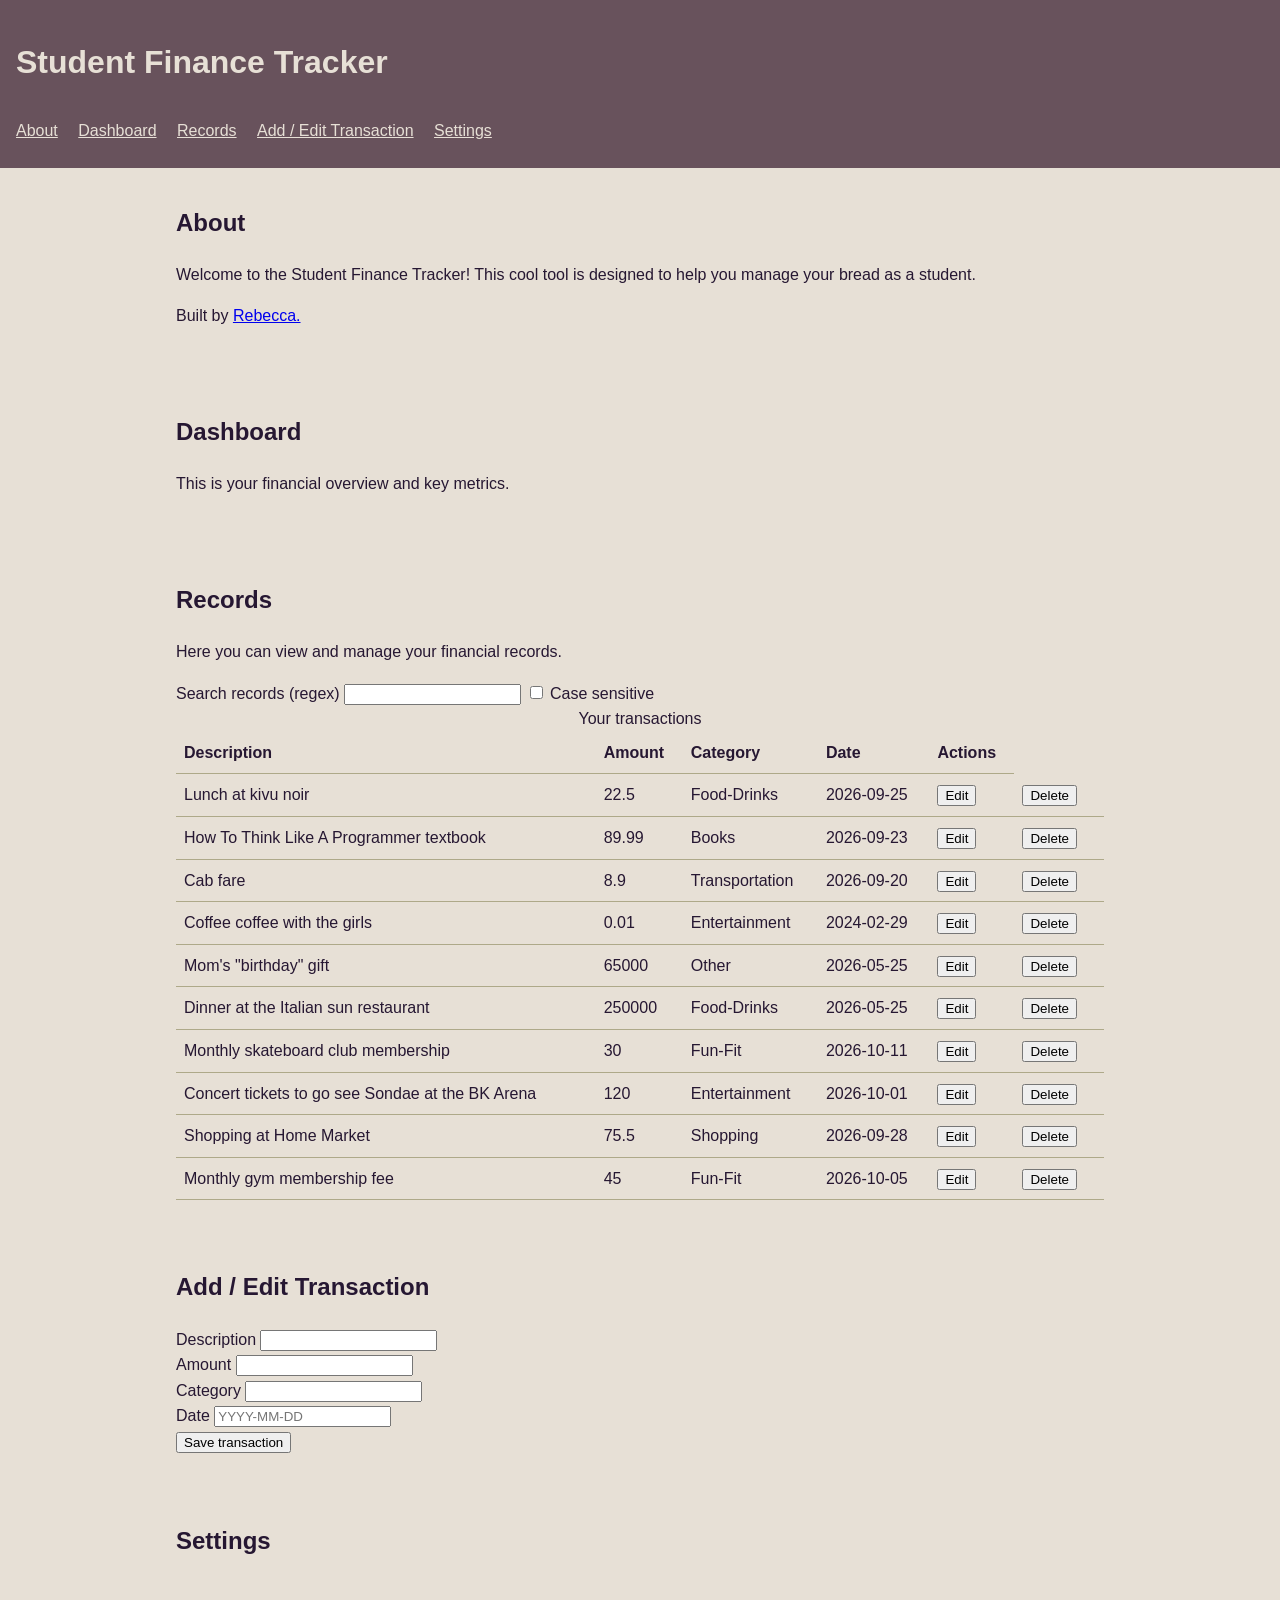
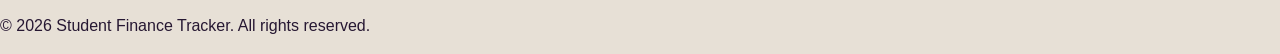
==== index.html @ ef1184cf "M6: add edit with updatedAt timestamp" ====
<!DOCTYPE html>
<html lang="en">
<head> 
    <meta charset="UTF-8">
    <meta name="viewport" content="width=device-width, initial-scale=1.0">
    <title>Student Finance Tracker</title>
    <link rel="stylesheet" href="styles/main.css">
    <link rel="icon" href="data:,">
</head>
<body>
    <a href="#main" class="skip-link">Skip to main content</a>

    <header>
        <h1>Student Finance Tracker</h1>
        <nav aria-label="Main">
            <a href="#about">About</a>
            <a href="#dashboard">Dashboard</a>
            <a href="#records">Records</a>
            <a href="#add">Add / Edit Transaction</a>
            <a href="#settings">Settings</a>
        </nav>
    </header>

    <main id="main">
        <section id="about" aria-labelledby="about-title">
            <h2 id="about-title">About</h2>
            <p>Welcome to the Student Finance Tracker! This cool tool is designed to help you manage your bread as a student.</p>
            <p>Built by <a href="https://github.com/risaboke" target="_blank" rel="noopener noreferrer">Rebecca.</a></p>
        </section>

        <section id="dashboard" aria-labelledby="dashboard-title">
            <h2 id="dashboard-title">Dashboard</h2>
            <p>This is your financial overview and key metrics.</p>
        </section>

        <section id="records" aria-labelledby="records-title">
            <h2 id="records-title">Records</h2>
            <p>Here you can view and manage your financial records.</p>
            <div class="search-box">
                <label for="search-input">Search records (regex)</label>
                <input type="text" id="search-input" aria-descriptedby="search-status">
                <label>
                    <input type="checkbox" id="search-case"> Case sensitive </label>
                    <span id="search-status" class="error" aria-live="polite"></span>
            </div>
            <div class="table-wrap">
                <table>
                    <caption>Your transactions</caption>
                    <thead>
                        <tr>
                            <th scope="col"><button type="button" id="sort-description">Description</button></th>
                            <th scope="col"><button type="button" id="sort-amount">Amount</button></th>
                            <th scope="col"> <button type="button" id="sort-category">Category</button></th>
                            <th scope="col"><button type="button" id="sort-date">Date</button></th>
                            <th scope="col">Actions</th>
                        </tr>
                    </thead>
                    <tbody id="records-body"></tbody>
                </table>
            </div>
        </section>

        <section id="add" aria-labelledby="add-title">
            <h2 id="add-title">Add / Edit Transaction</h2>
            <form id="transaction-form" novalidate>
                <div>
                    <label for="description">Description</label>
                    <input type="text" id="description" name="description" aria-describedby="description-error">
                    <span id="description-error" class="error" aria-live="polite"></span>
                </div>
                <div>
                    <label for="amount">Amount</label>
                    <input type="text" id="amount" name="amount" aria-describedby="amount-error">
                    <span id="amount-error" class="error" aria-live="polite"></span>
                </div>
                <div>
                    <label for="category">Category</label>
                    <input type="text" id="category" name="category" list="category-list" aria-describedby="category-error">
                    <datalist id="category-list">
                        <option value="Food-Drinks">
                        <option value="Transportation">
                        <option value="Entertainment">
                        <option value="Books">
                        <option value="Fun-Fit">
                        <option value="Shopping">
                        <option value="Utilities">
                        <option value="Other">
                    </datalist>
                    <span id="category-error" class="error" aria-live="polite"></span>
                </div>
                <div>
                    <label for="date">Date</label>
                    <input type="text" id="date" name="date" placeholder="YYYY-MM-DD" aria-describedby="date-error">
                    <span id="date-error" class="error" aria-live="polite"></span>
                </div>
                <button type="submit" id="submit-button">Save transaction</button>
            </form>
        </section>
        
        <section id="settings" aria-labelledby="settings-title">
            <h2 id="settings-title">Settings</h2>
        </section>
    </main>

    <footer>
        <p>&copy; 2026 Student Finance Tracker. All rights reserved.</p>
    </footer>
    <script type="module" src="scripts/form.js"></script>
</body>
</html>
---- styles/main.css ----
:root {
    --soft-linen: #e7e0d6;
    --lemon-tart: #e6d389;
    --dry-sage: #aea989;
    --orange: #fb5607;
    --smoked-mauve: #68525c;
    --violet-dusk: #502d55;
    --midnight-violet: #261732;
}
* { box-sizing: border-box; }
body {
    font-family: calibri, sans-serif;
    line-height: 1.6;
    margin: 0;
    background: var(--soft-linen);
    color: var(--midnight-violet); }

    .skip-link {
  position: absolute;
  top: -100px;
  left: 0;
  padding: 0.5rem 1rem;
  background: var(--violet-dusk);
  color: var(--soft-linen);
}

.skip-link:focus {
  top: 0;
}
header {
  padding: 1rem;
  background: var(--smoked-mauve);
  color: var(--soft-linen);
}

nav a {
  display: block;
  padding: 0.5rem 0;
  color: var(--soft-linen);
}

main section {
  padding: 1rem;
  margin-bottom: 1rem;
}

@media (min-width: 768px) {
  nav a {
    display: inline-block;
    margin-right: 1rem;
  }
}
   a:focus-visible, button:focus-visible, input:focus-visible {
     outline: 2px solid var(--violet-dusk);
     outline-offset: 3px;
     border-radius: 4px;
   }

nav a:focus-visible {
 outline-color: var(--lemon-tart);
}
nav a {
  transition: background-color 0.2s ease;
}
nav a:hover {
  background-color: var(--violet-dusk);
  border-radius: 10px;
  box-shadow: 0 10px 20px var(--lemon-tart);
}
@media (min-width: 1024px) {
  main {
    max-width: 960px;
    margin: 0 auto;
  }
}
.error {
    display: block;
    color: var(--orange);
    font-size: 0.9rem;
}
.table-wrap {
    overflow-x: auto;
}
table {
    width: 100%;
    border-collapse: collapse;
}
th, td {
    padding: 0.5rem;
    text-align: left;
    border-bottom: 1px solid var(--dry-sage);
}
th button {
    background: none;
    border: none;
    font: inherit;
    font-weight: bold;
    color: var(--midnight-violet);
    cursor: pointer;
    padding: 0;
}
mark {
    background: var(--lemon-tart);
    color: var(--midnight-violet);
}
td button {
    margin-right: 0.5rem;
}
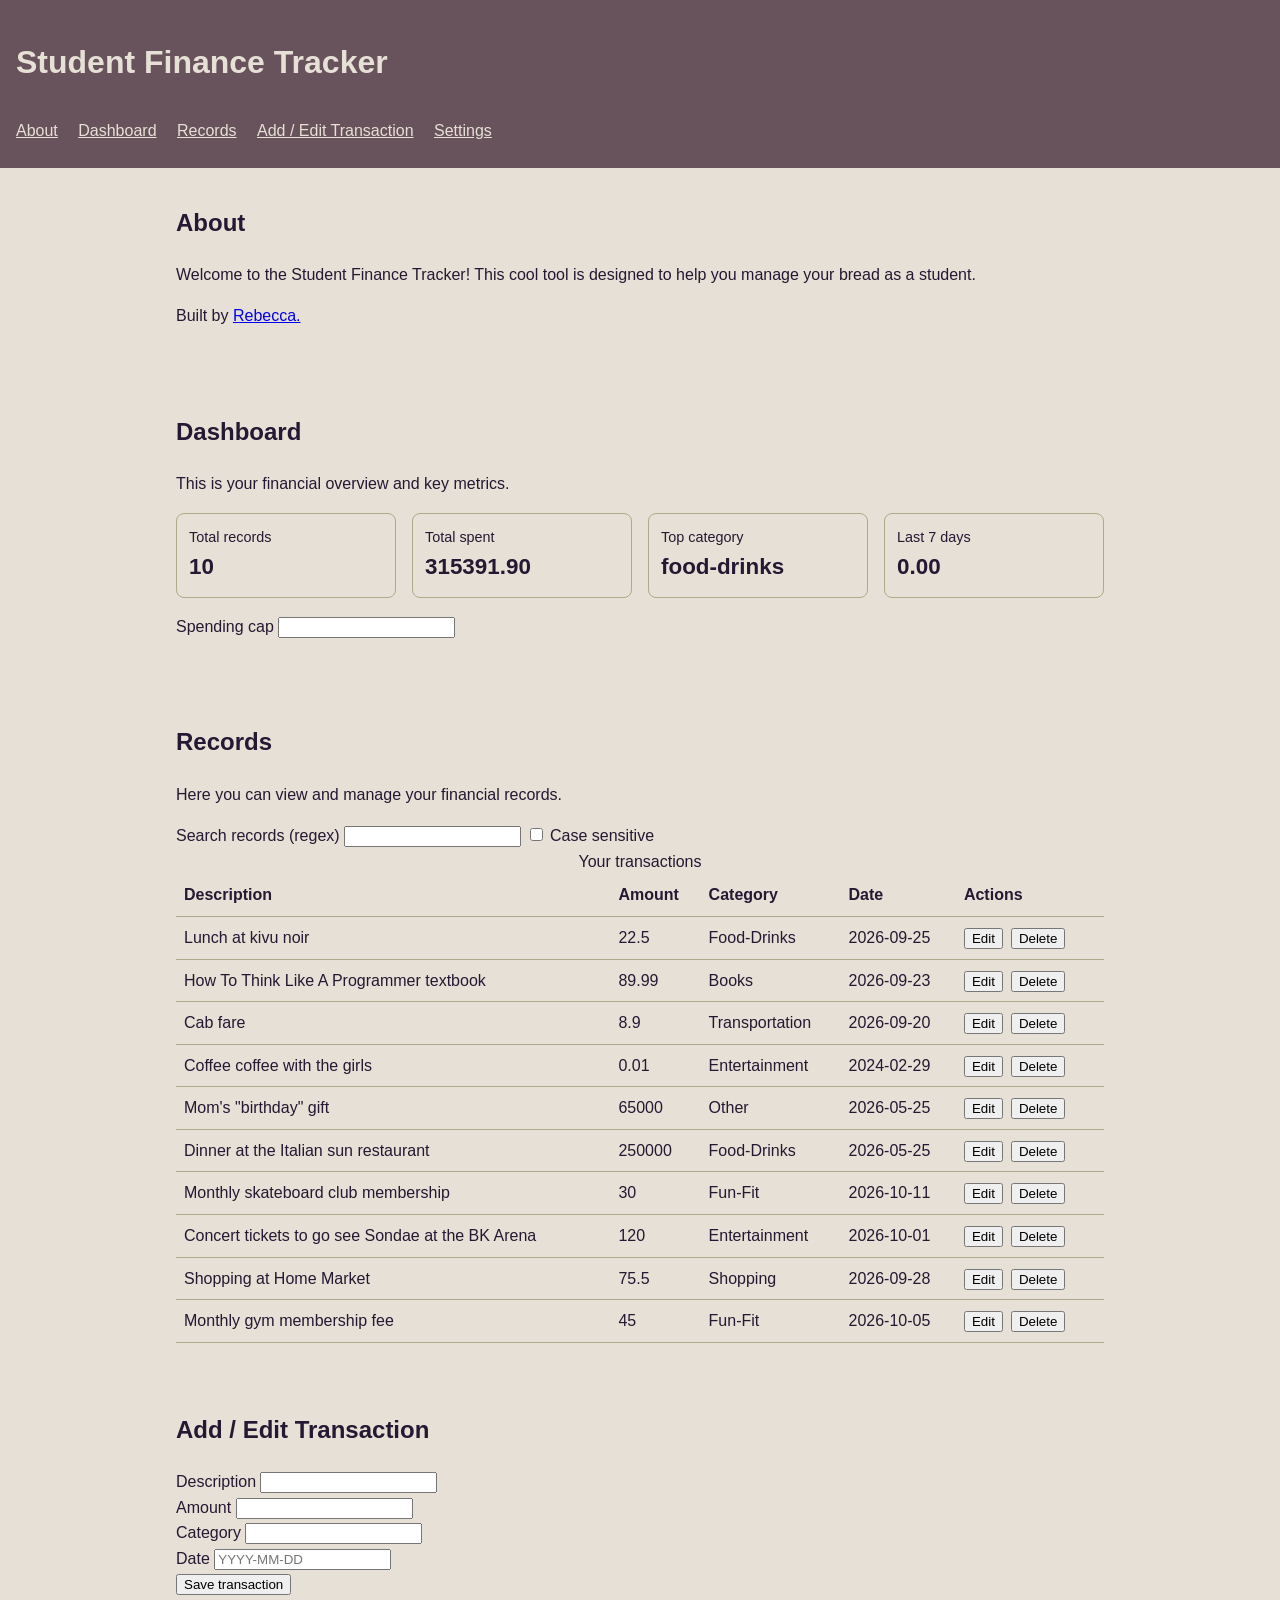
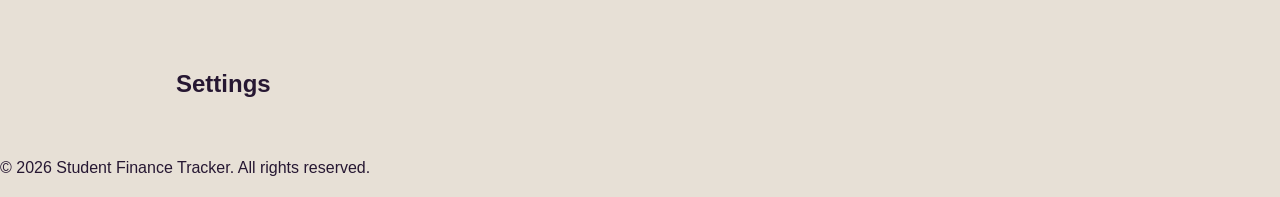
==== commit f06b49ee: "M5: add dashboard stats and spending cap with aria-live" ====
--- a/index.html
+++ b/index.html
@@ -31,6 +31,19 @@
         <section id="dashboard" aria-labelledby="dashboard-title">
             <h2 id="dashboard-title">Dashboard</h2>
             <p>This is your financial overview and key metrics.</p>
+            <dl class="stats">
+                <div><dt>Total records</dt><dd id="stat-count">0</dd></div>
+                <div><dt>Total spent</dt><dd id="stat-total">0.00</dd></div>
+                <div><dt>Top category</dt><dd id="stat-top">None yet</dd></div>
+                <div><dt>Last 7 days</dt><dd id="stat-week">0.00</dd></div>
+            </dl>
+            <div class="cap-box">
+                <label for="cap-input">Spending cap</label>
+                <input type="text" id="cap-input" inputmode="decimal" aria-describedby="cap-error">
+                <span id="cap-error" class="error" aria-live="polite"></span>
+                <p id="cap-polite" aria-live="polite"></p>
+                <p id="cap-assertive" aria-live="assertive"></p>
+            </div>
         </section>
 
         <section id="records" aria-labelledby="records-title">
--- a/styles/main.css
+++ b/styles/main.css
@@ -105,4 +105,27 @@
 }
 td button {
     margin-right: 0.5rem;
+}
+.stats {
+    display: grid;
+    grid-template-columns: repeat(auto-fit, minmax(150px, 1fr));
+    gap: 1rem;
+    margin: 0 0 1rem 0;
+}
+.stats div {
+    border: 1px solid var(--dry-sage);
+    border-radius: 8px;
+    padding: 0.75rem;
+}
+.stats dt {
+    font-size: 0.9rem;
+}
+.stats dd {
+    margin: 0;
+    font-size: 1.4rem;
+    font-weight: bold;
+}
+#cap-assertive {
+    color: var(--orange);
+    font-weight: bold;
 }
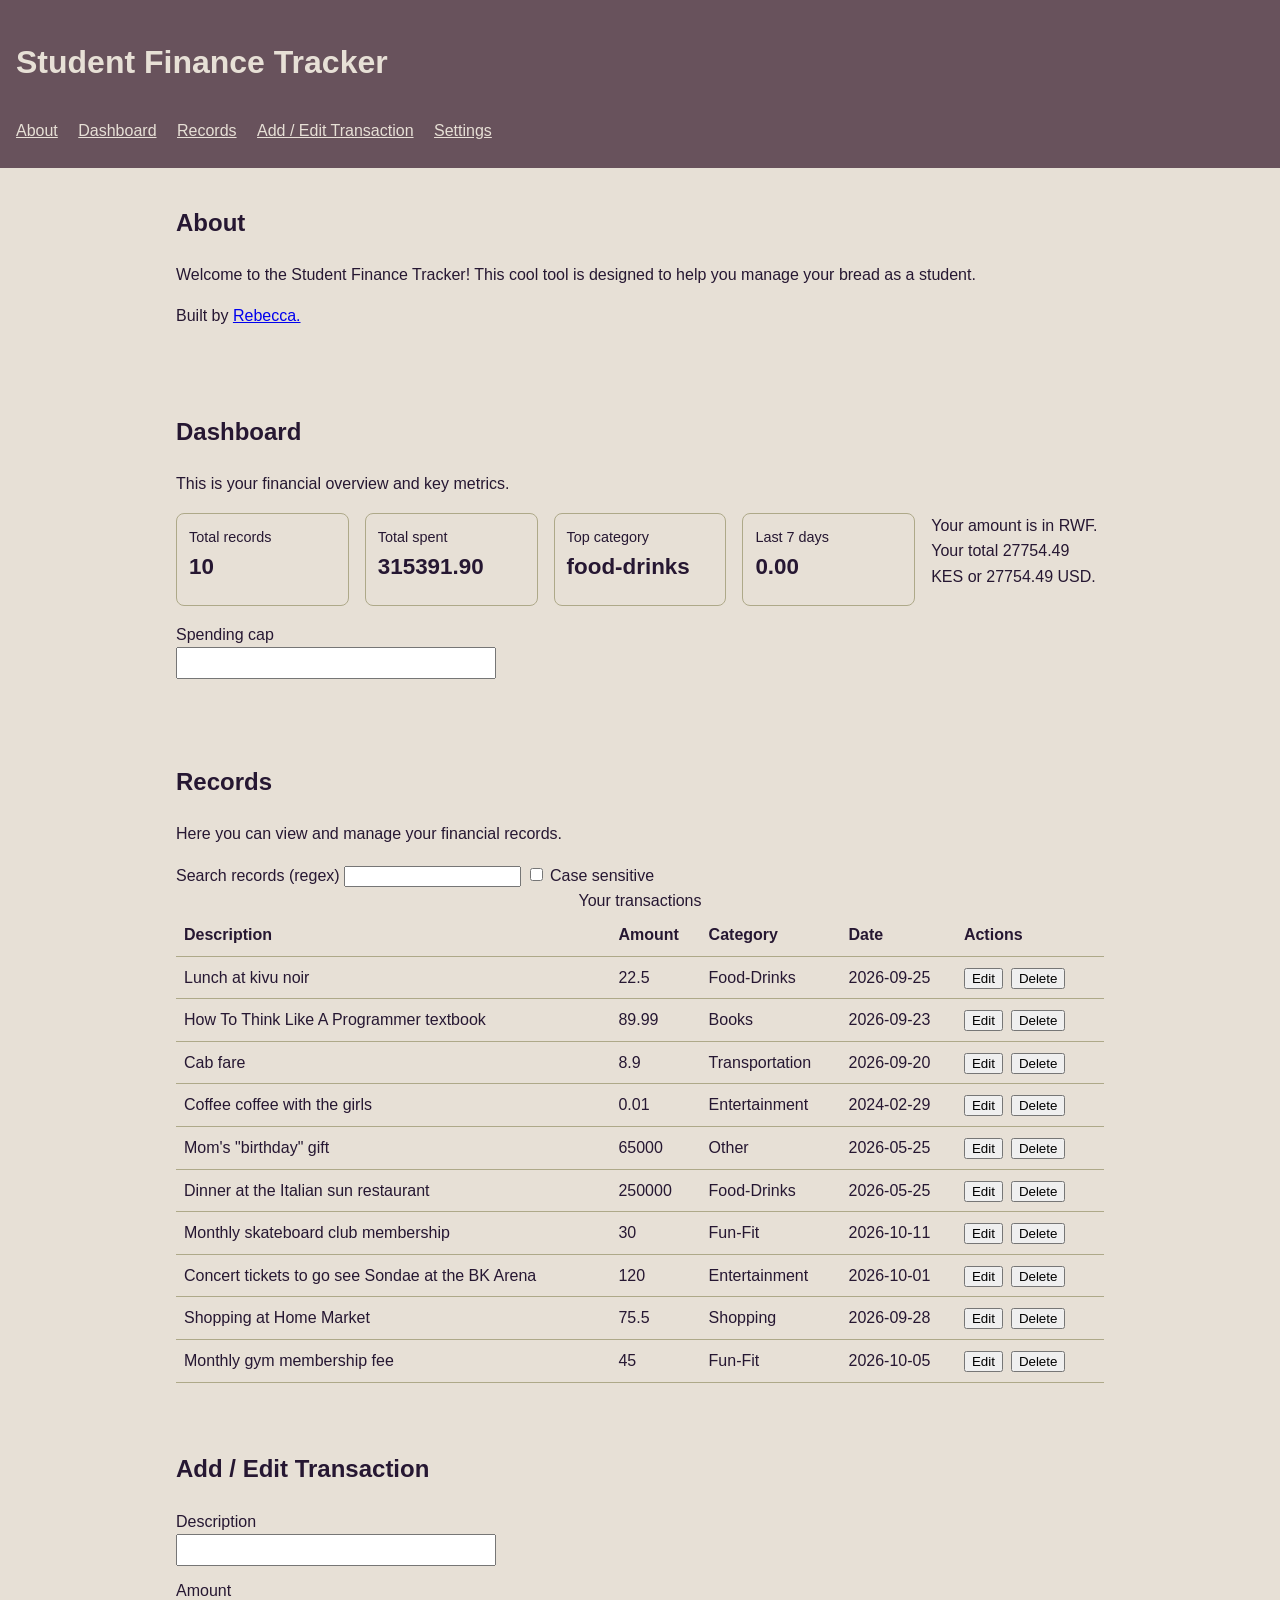
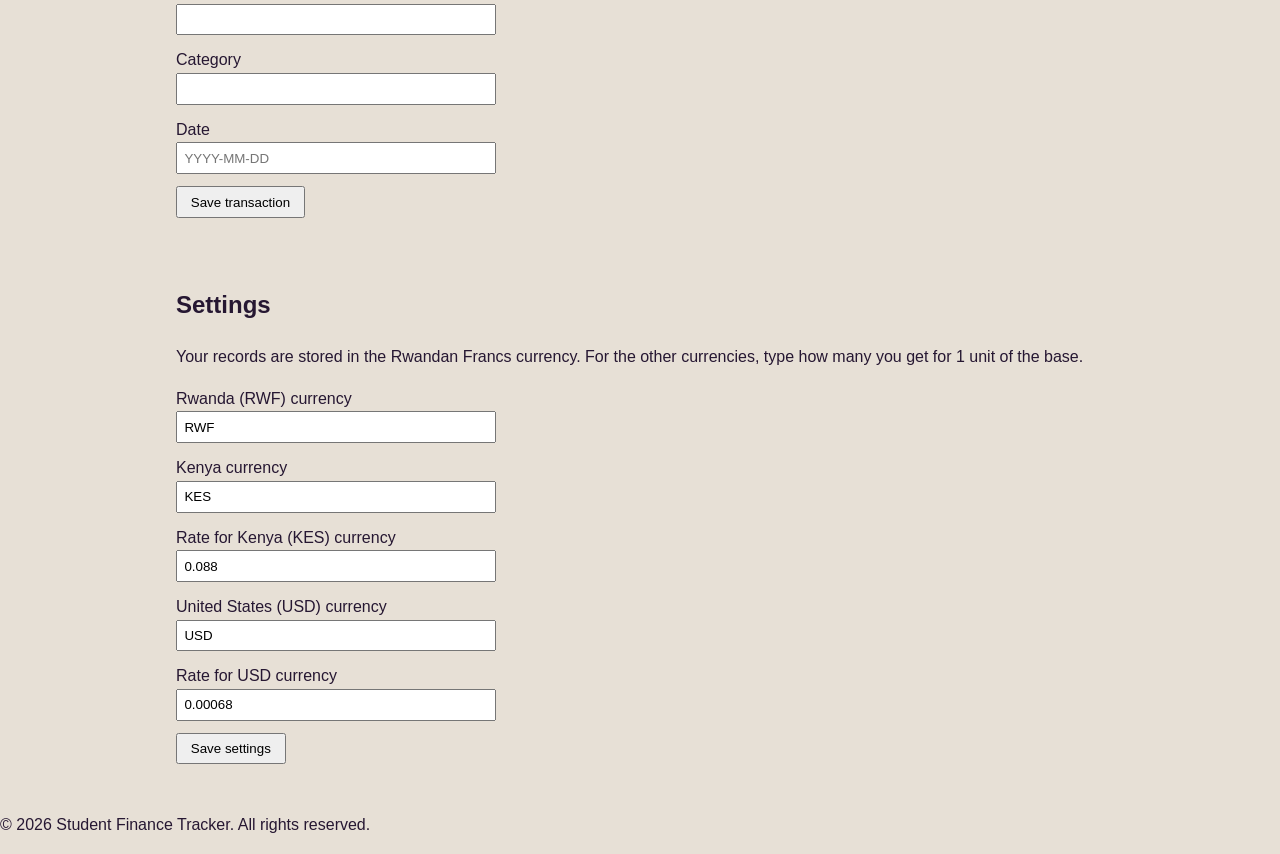
==== commit ae440c0c: "M6: add currency settings with manual rates (RWF, KES, USD)" ====
--- a/index.html
+++ b/index.html
@@ -36,6 +36,7 @@
                 <div><dt>Total spent</dt><dd id="stat-total">0.00</dd></div>
                 <div><dt>Top category</dt><dd id="stat-top">None yet</dd></div>
                 <div><dt>Last 7 days</dt><dd id="stat-week">0.00</dd></div>
+                <p id="currency-note"></p>
             </dl>
             <div class="cap-box">
                 <label for="cap-input">Spending cap</label>
@@ -44,6 +45,8 @@
                 <p id="cap-polite" aria-live="polite"></p>
                 <p id="cap-assertive" aria-live="assertive"></p>
             </div>
+            <!--for rwf, ksh, usd-->
+            <p id="cuurency-note"></p>
         </section>
 
         <section id="records" aria-labelledby="records-title">
@@ -112,6 +115,37 @@
         
         <section id="settings" aria-labelledby="settings-title">
             <h2 id="settings-title">Settings</h2>
+            <!--type better comment-->
+            <form id="settings-form">
+                <p>Your records are stored in the Rwandan Francs currency. For the other currencies, type how many you get for 1 unit of the base.</p>
+                <div>
+                    <label for="base-code">Rwanda (RWF) currency</label>
+                    <input type="text" id="base-code" aria-describedby="base-code-error">
+                    <span id="base-code-error" class="error" aria-live="polite"></span>
+                </div>
+                <div>
+                    <label for="codeI">Kenya currency</label>
+                    <input type="text" id="codeI" aria-describedby="codeI-error">
+                    <span id="codeI-error" class="error" aria-live="polite"></span>
+                </div>
+                <div>
+                    <label for="rateI">Rate for Kenya (KES) currency</label>
+                    <input type="text" id="rateI" inputmode="decimal" aria-describedby="rateI-error">
+                    <span id="rateI-error" class="error" aria-live="polite"></span>
+                </div>
+                <div>
+                    <label for="codeII">United States (USD) currency</label>
+                    <input type="text" id="codeII" aria-describedby="codeII-error">
+                    <span id="codeII-error" class="error" aria-live="polite"></span>
+                </div>
+                <div>
+                    <label for="rateII">Rate for USD currency</label>
+                    <input type="text" id="rateII" inputmode="decimal" aria-describedby="rateII-error">
+                    <span id="rateII-error" class="error" aria-live="polite"></span>
+                </div>
+                <button type="submit">Save settings</button>
+                <p id="settings-status" aria-live="polite"></p>
+            </form>
         </section>
     </main>
 
--- a/styles/main.css
+++ b/styles/main.css
@@ -128,4 +128,26 @@
 #cap-assertive {
     color: var(--orange);
     font-weight: bold;
+}
+form div,
+.cap.box {
+  margin-bottom: 0.75rem;
+}
+form label,
+.cap-box label {
+  display: block;
+}
+form input[type="text"],
+.cap-box input {
+  width: 100%;
+  max-width: 320px;
+  padding: 0.4rem;
+}
+form button {
+  padding:0.4rem 0.8rem;
+  cursor: pointer;
+}
+#currency-note,
+#settings-status {
+  margin: 0 0 1rem 0;
 }
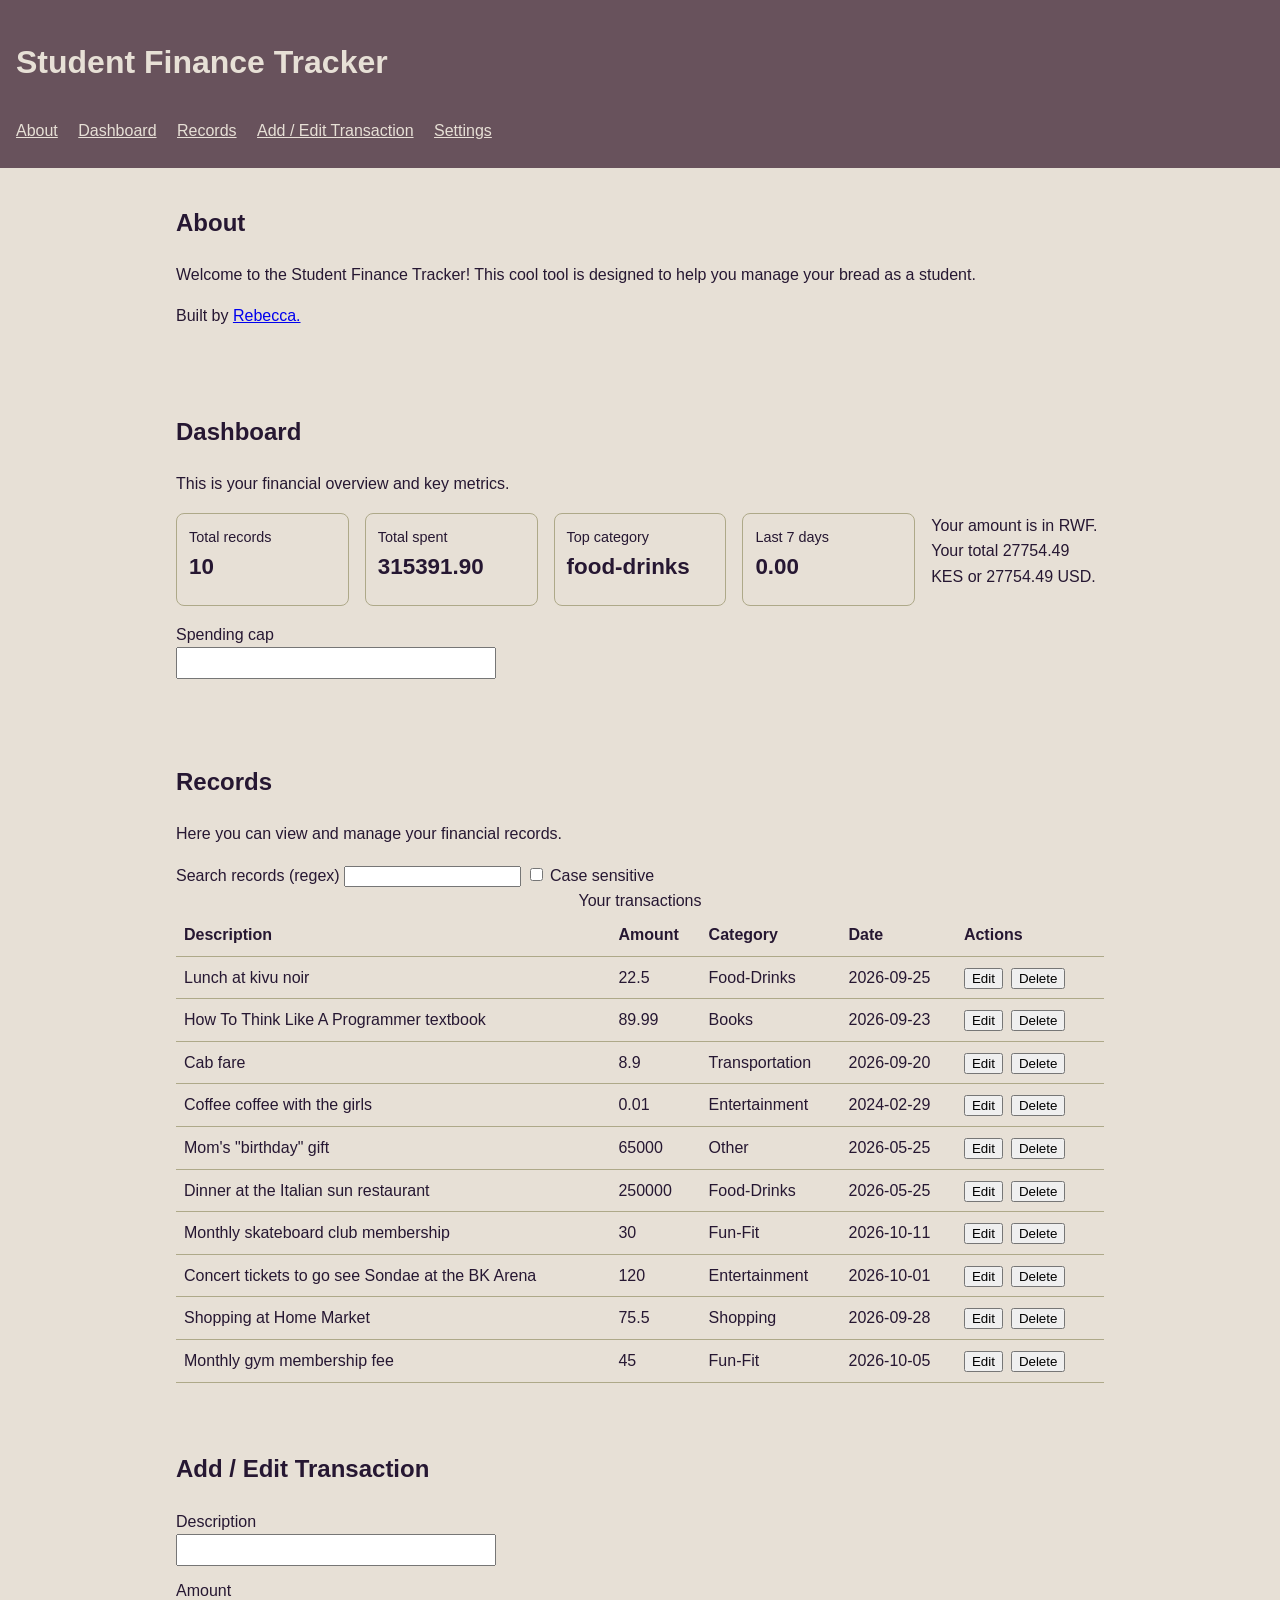
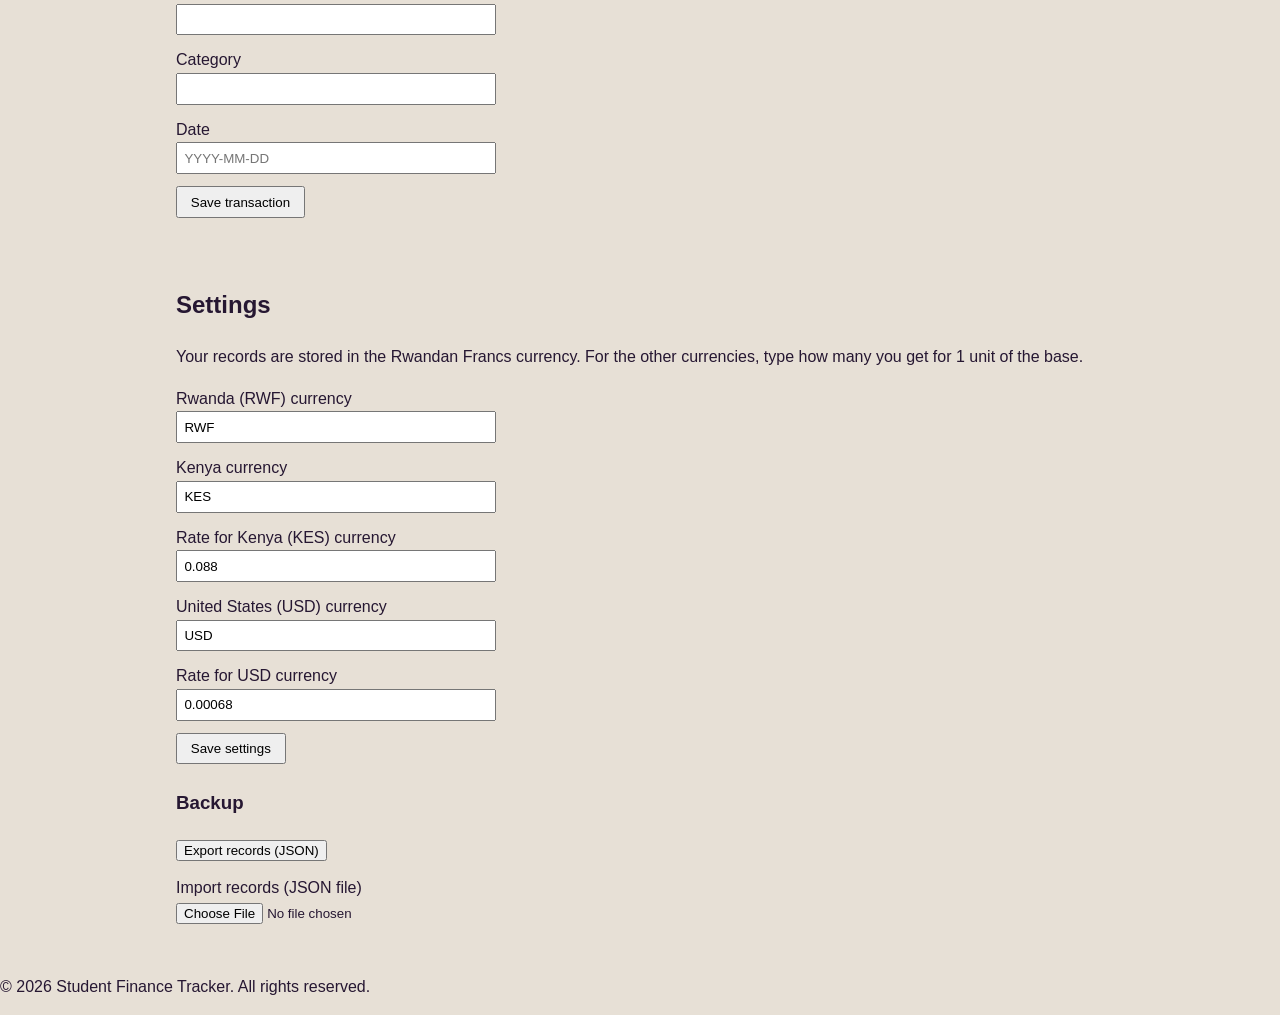
==== commit 112f1ac0: "M6: add JSON export and import with validation" ====
--- a/index.html
+++ b/index.html
@@ -115,8 +115,7 @@
         
         <section id="settings" aria-labelledby="settings-title">
             <h2 id="settings-title">Settings</h2>
-            <!--type better comment-->
-            <form id="settings-form">
+            <form id="settings-form" novalidate>
                 <p>Your records are stored in the Rwandan Francs currency. For the other currencies, type how many you get for 1 unit of the base.</p>
                 <div>
                     <label for="base-code">Rwanda (RWF) currency</label>
@@ -146,6 +145,13 @@
                 <button type="submit">Save settings</button>
                 <p id="settings-status" aria-live="polite"></p>
             </form>
+            <div class="data-box">
+                <h3>Backup</h3>
+                <button type="button" id="export-button">Export records (JSON)</button>
+                <label for="import-input">Import records (JSON file)</label>
+                <input type="file" id="import-input" accept=".json,application/json">
+                <p id="data-status" aria-live="polite"></p>
+            </div>
         </section>
     </main>
 
--- a/styles/main.css
+++ b/styles/main.css
@@ -150,4 +150,11 @@
 #currency-note,
 #settings-status {
   margin: 0 0 1rem 0;
+}
+.data-box {
+  margin-top: 1.5rem;
+}
+.data-box label {
+  display: block;
+  margin-top: 0.75rem;
 }
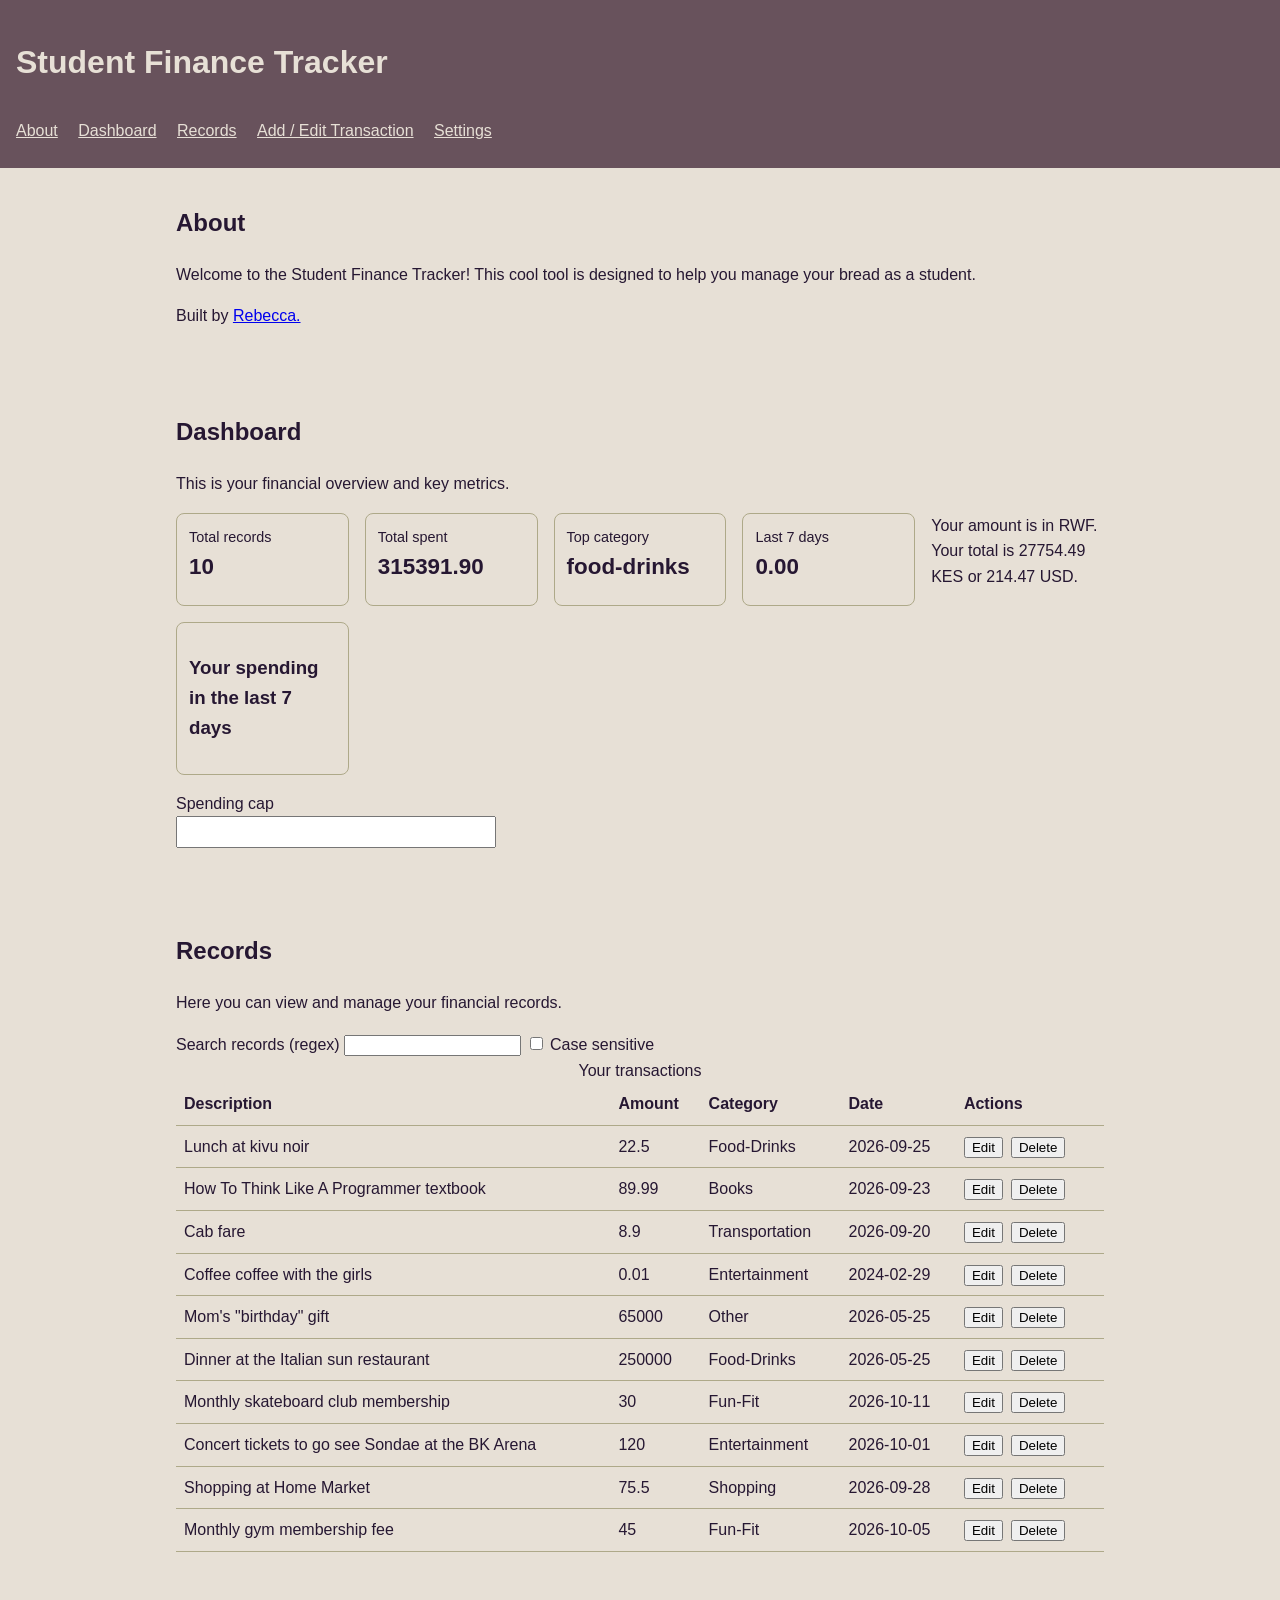
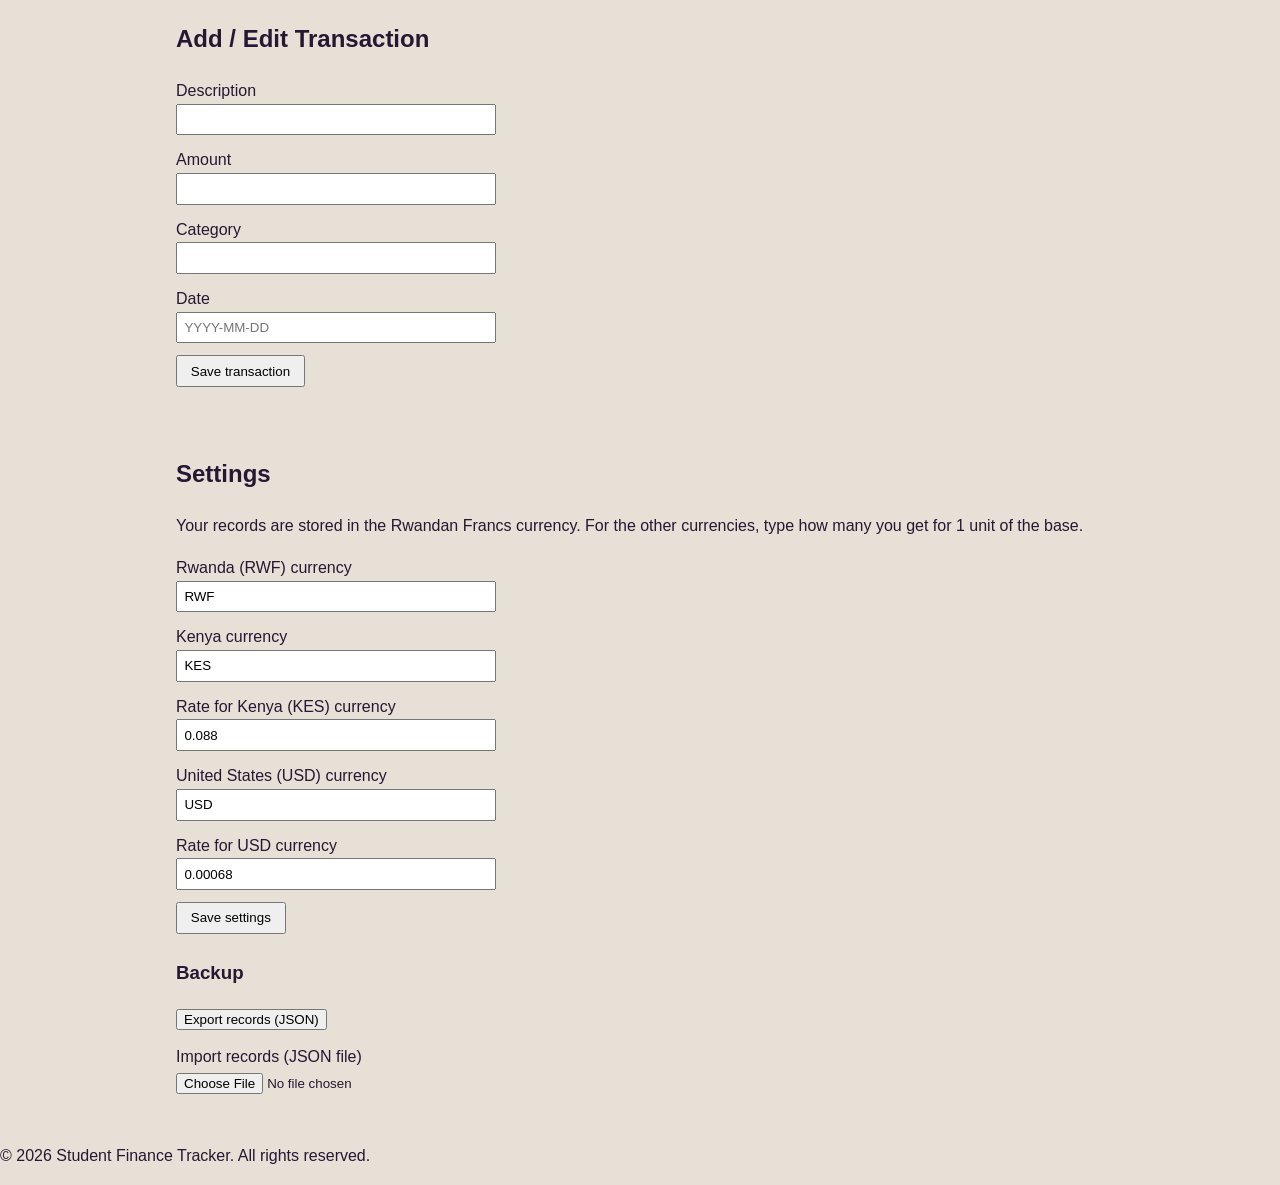
==== commit d80649d7: "M5: add last 7 days 'tide' chart" ====
--- a/index.html
+++ b/index.html
@@ -37,6 +37,11 @@
                 <div><dt>Top category</dt><dd id="stat-top">None yet</dd></div>
                 <div><dt>Last 7 days</dt><dd id="stat-week">0.00</dd></div>
                 <p id="currency-note"></p>
+                <div class="tide">
+                    <h3>Your spending in the last 7 days</h3>
+                    <ul id="tide-chart" class="bars"></ul>
+                    <p id="tide-summary"></p>
+                </div>
             </dl>
             <div class="cap-box">
                 <label for="cap-input">Spending cap</label>
--- a/styles/main.css
+++ b/styles/main.css
@@ -157,4 +157,15 @@
 .data-box label {
   display: block;
   margin-top: 0.75rem;
+}
+.pass {
+  color: #1b5e20;
+  font-weight: bold;
+}
+.fail {
+  color: var(--orange);
+  font-weight: bold;
+}
+#results td{
+  white-space: pre-wrap;
 }
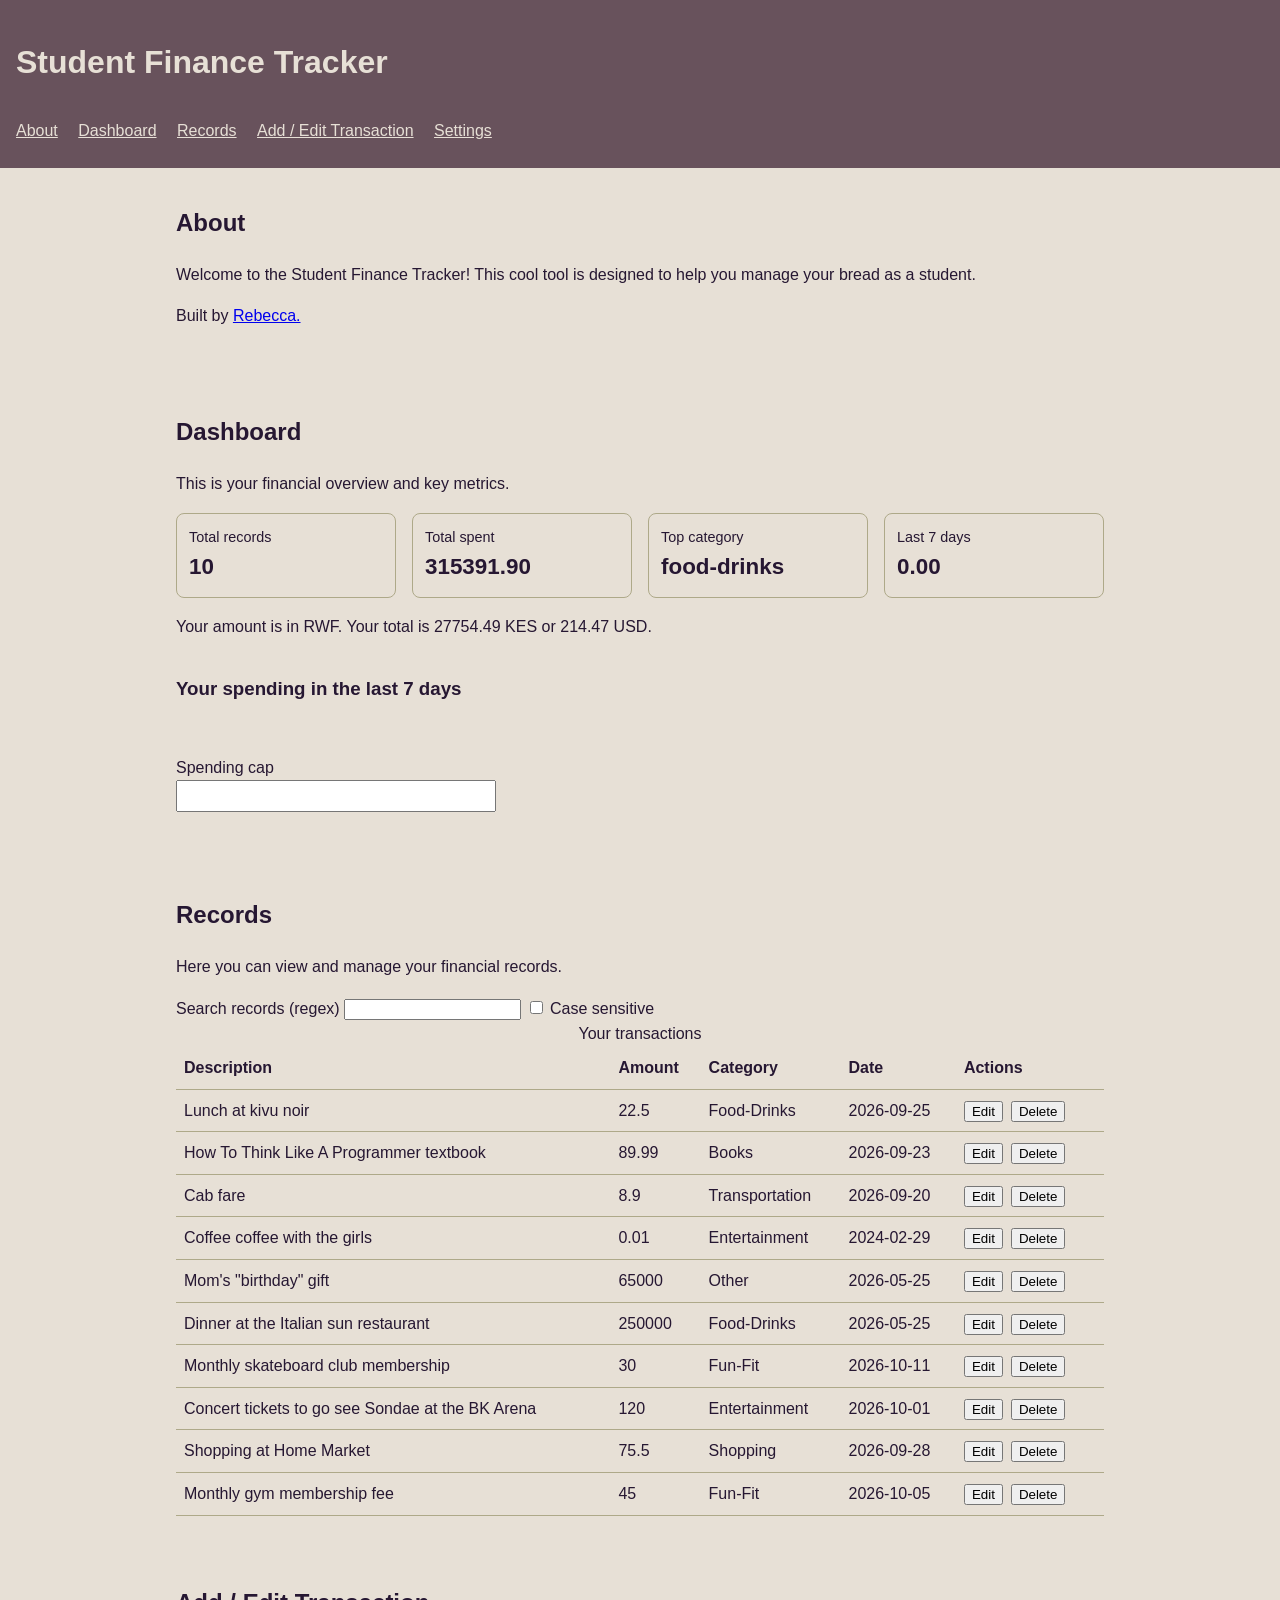
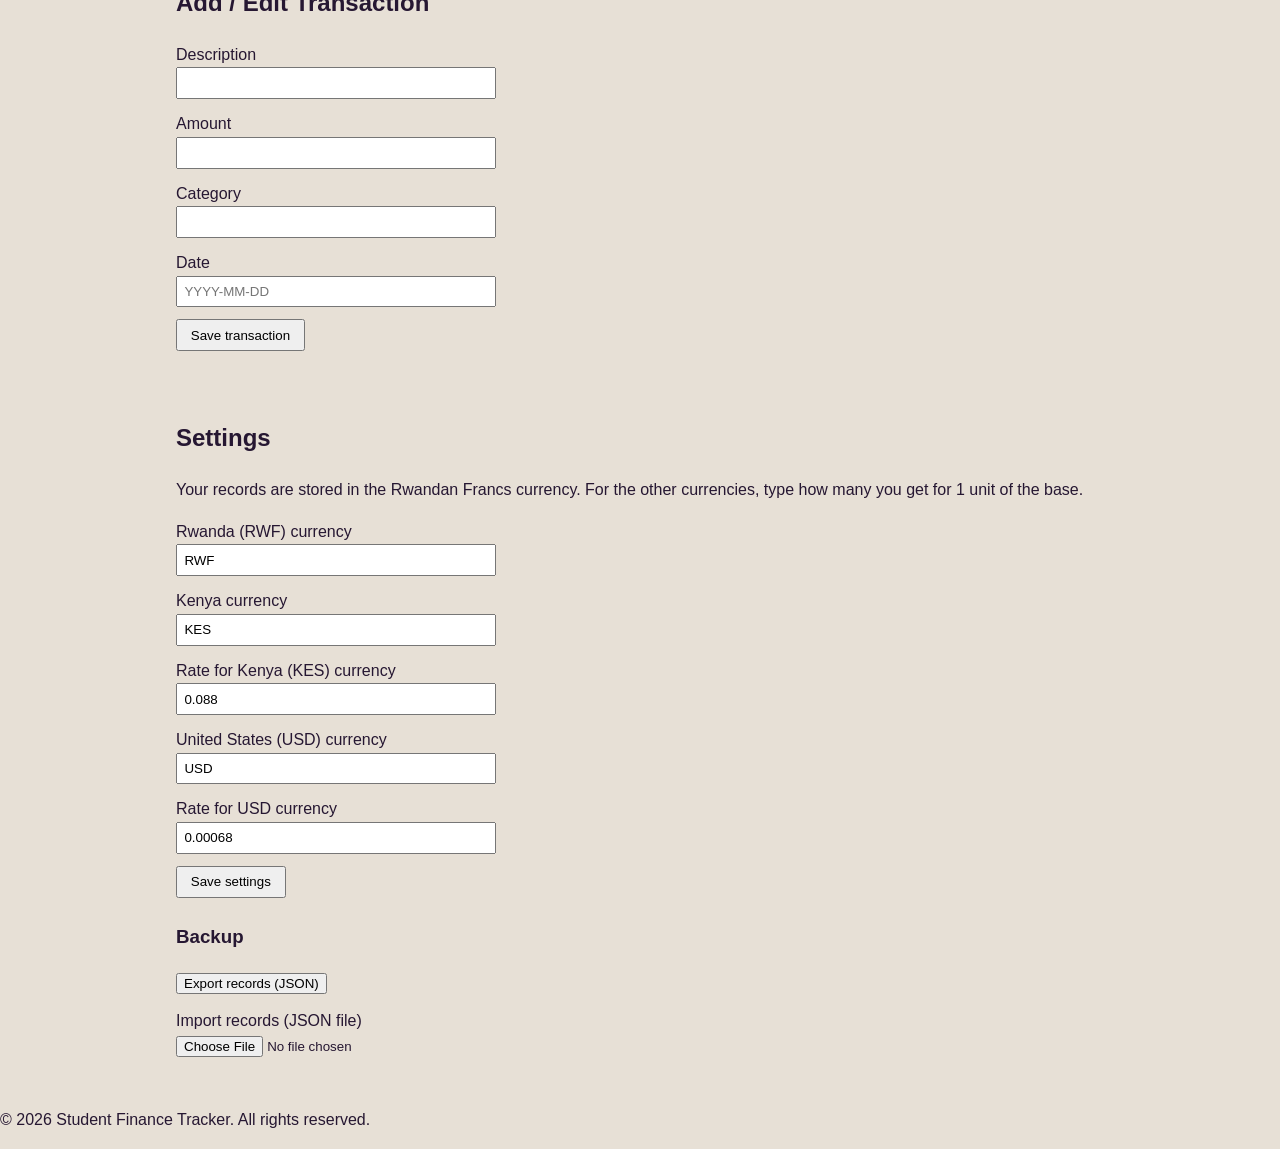
==== commit 9c219977: "M5: fix last7 days 'tide' chart" ====
--- a/index.html
+++ b/index.html
@@ -36,13 +36,13 @@
                 <div><dt>Total spent</dt><dd id="stat-total">0.00</dd></div>
                 <div><dt>Top category</dt><dd id="stat-top">None yet</dd></div>
                 <div><dt>Last 7 days</dt><dd id="stat-week">0.00</dd></div>
-                <p id="currency-note"></p>
+            </dl>
+            <p id="currency-note"></p>
                 <div class="tide">
                     <h3>Your spending in the last 7 days</h3>
                     <ul id="tide-chart" class="bars"></ul>
                     <p id="tide-summary"></p>
                 </div>
-            </dl>
             <div class="cap-box">
                 <label for="cap-input">Spending cap</label>
                 <input type="text" id="cap-input" inputmode="decimal" aria-describedby="cap-error">
--- a/styles/main.css
+++ b/styles/main.css
@@ -2,7 +2,7 @@
     --soft-linen: #e7e0d6;
     --lemon-tart: #e6d389;
     --dry-sage: #aea989;
-    --orange: #fb5607;
+    --crimson: #b3360a;
     --smoked-mauve: #68525c;
     --violet-dusk: #502d55;
     --midnight-violet: #261732;
@@ -75,7 +75,7 @@
 }
 .error {
     display: block;
-    color: var(--orange);
+    color: var(--crimson);
     font-size: 0.9rem;
 }
 .table-wrap {
@@ -126,7 +126,7 @@
     font-weight: bold;
 }
 #cap-assertive {
-    color: var(--orange);
+    color: var(--crimson);
     font-weight: bold;
 }
 form div,
@@ -163,9 +163,44 @@
   font-weight: bold;
 }
 .fail {
-  color: var(--orange);
+  color: var(--crimson);
   font-weight: bold;
 }
 #results td{
   white-space: pre-wrap;
+}
+.tide {
+  overflow-x: auto;
+  margin-bottom: 1rem;
+}
+.bars {
+  display: flex;
+  align-items: flex-end;
+  gap: 0.5rem;
+  list-style: none;
+  padding: 0;
+  margin: 0;
+}
+.bars li {
+  flex: 1;
+  min-width: 60px;
+  display: flex;
+  flex-direction: column;
+  align-items: center;
+  font-size: 0.75rem;
+  text-align: center;
+}
+.bar {
+  width: 100%;
+  background: var(--violet-dusk);
+  border-radius: 4px 4px 0 0;
+  transform-origin: bottom;
+  animation: grow 0.4s ease;
+}
+@keyframes grow {
+  from {transform: scaleY(0);}
+  to {transform:scaleY(1);}
+}
+@media (prefers-reduced-motion: reduce) {
+  .bar {animation: none;}
 }
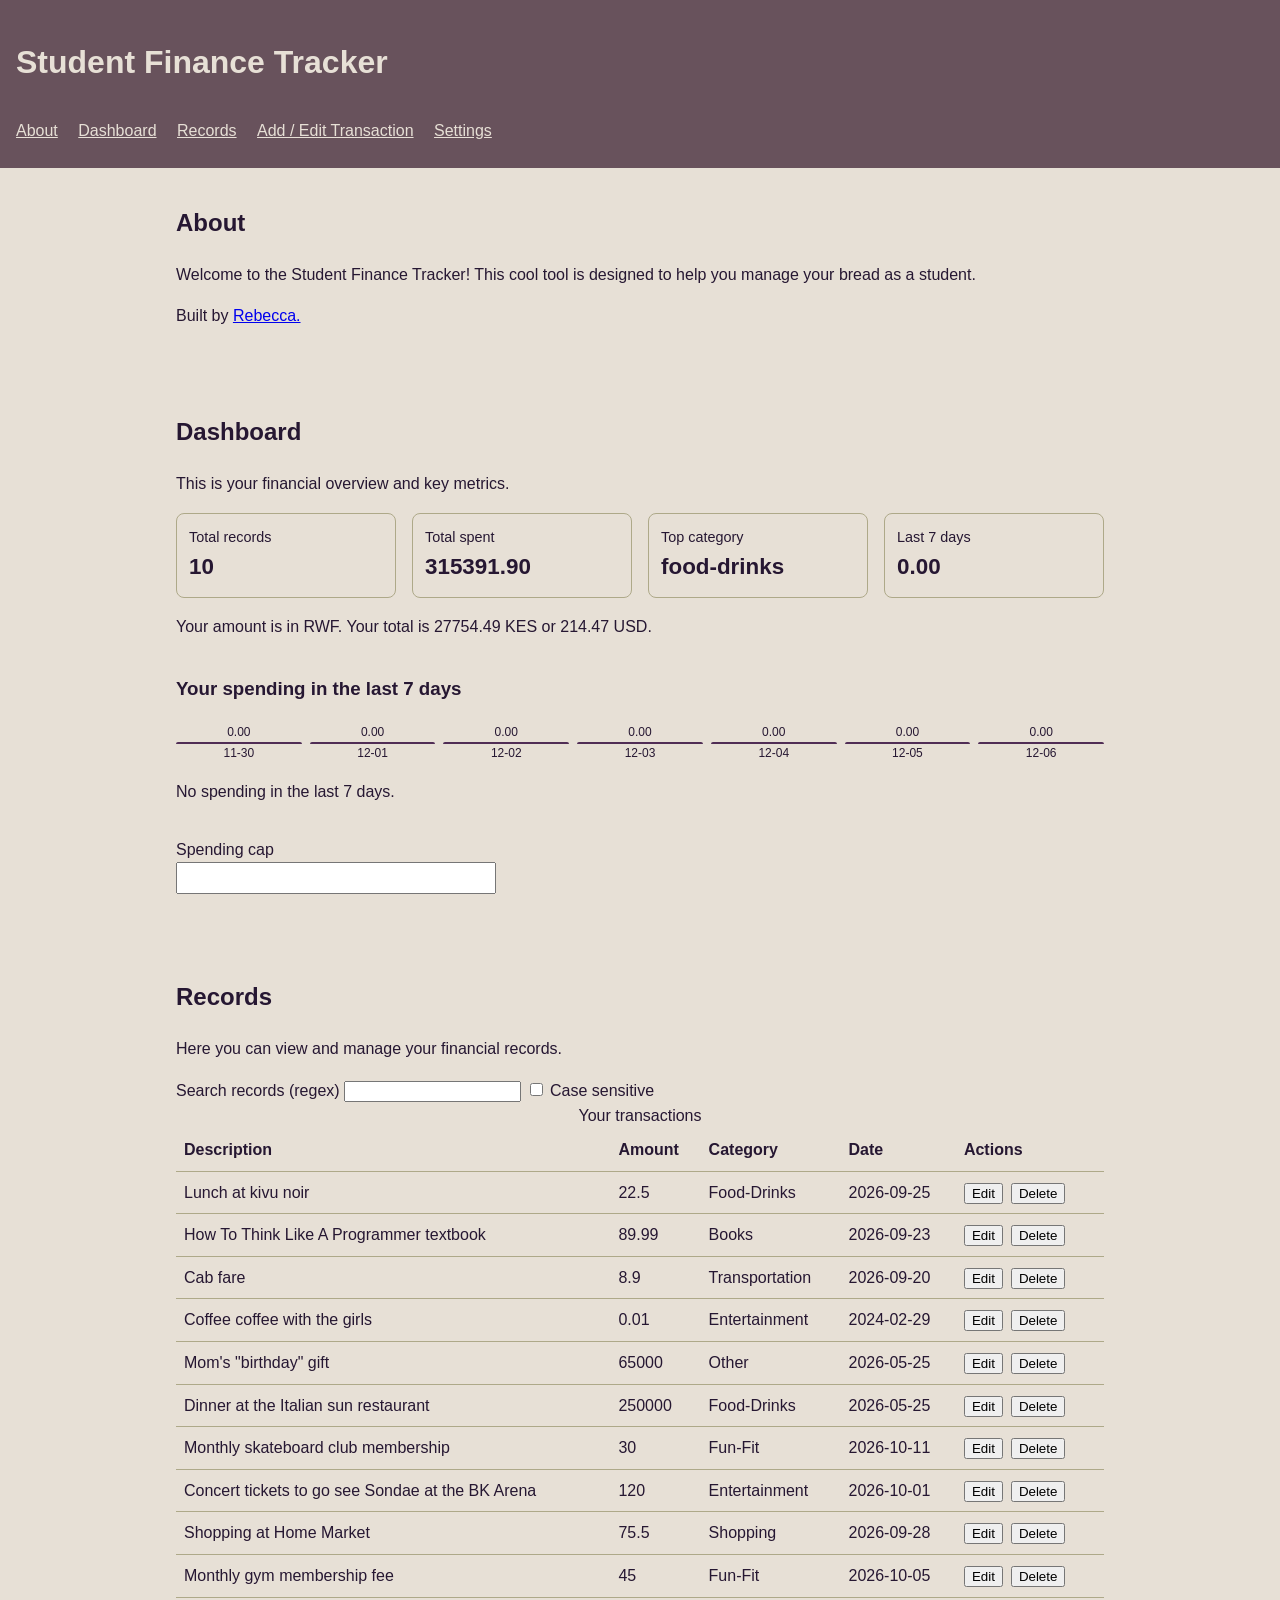
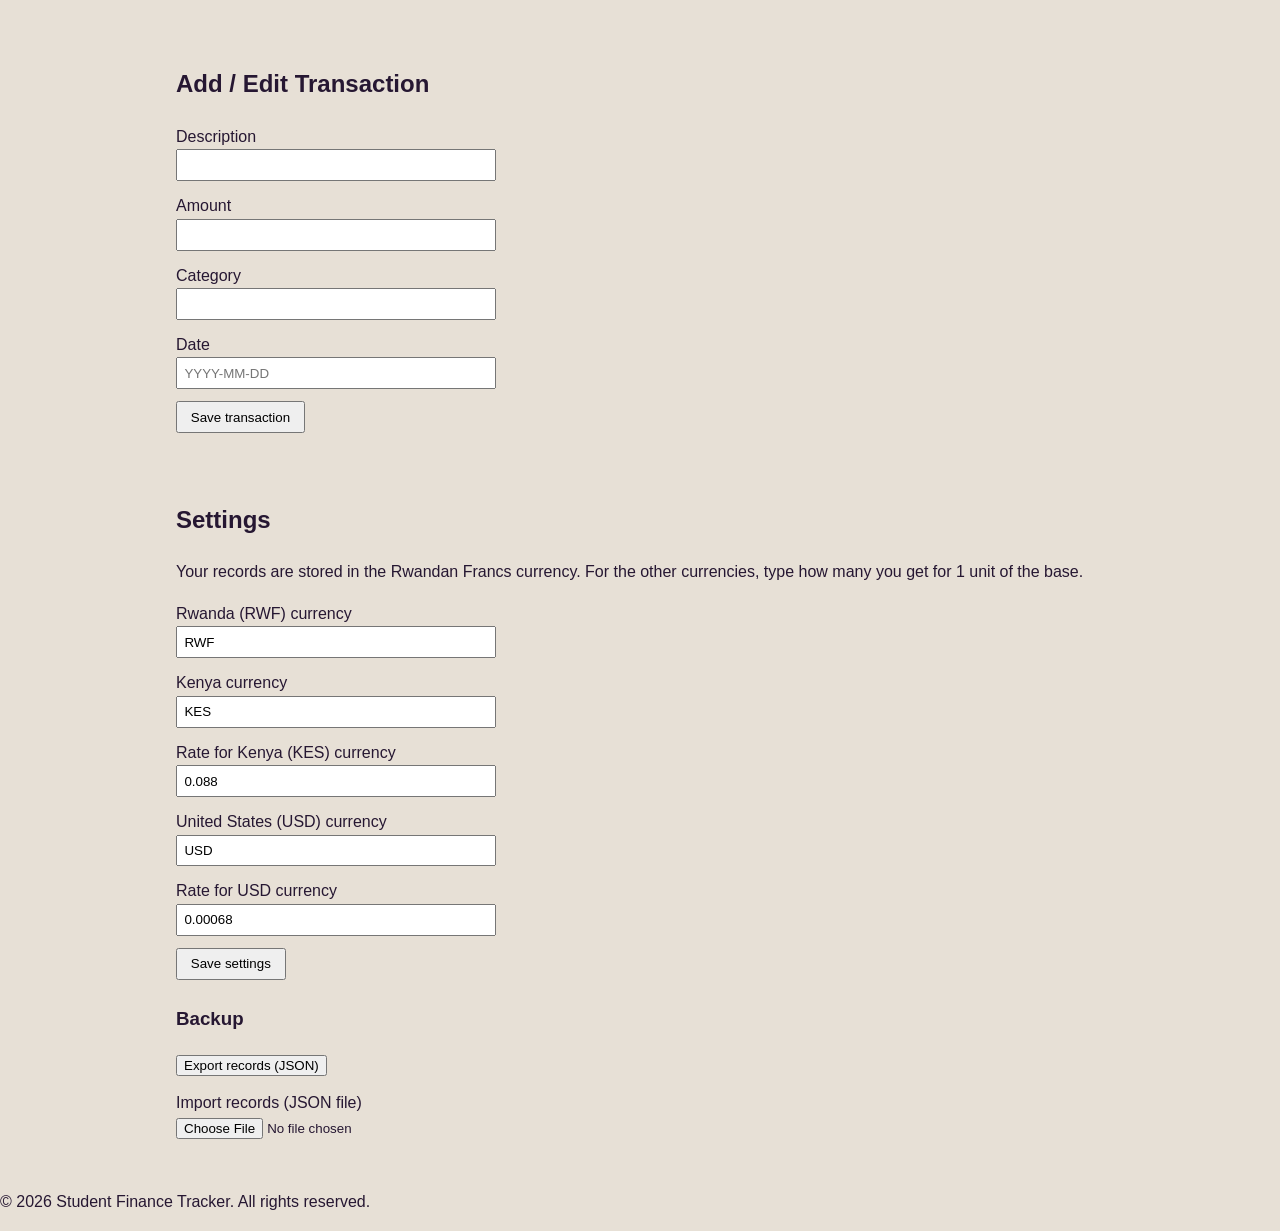
==== commit 68c8a0ee: "M5: add last 7 days trend chart" ====
--- a/index.html
+++ b/index.html
@@ -38,10 +38,10 @@
                 <div><dt>Last 7 days</dt><dd id="stat-week">0.00</dd></div>
             </dl>
             <p id="currency-note"></p>
-                <div class="tide">
+                <div class="trend">
                     <h3>Your spending in the last 7 days</h3>
-                    <ul id="tide-chart" class="bars"></ul>
-                    <p id="tide-summary"></p>
+                    <ul id="trend-chart" class="bars"></ul>
+                    <p id="trend-summary"></p>
                 </div>
             <div class="cap-box">
                 <label for="cap-input">Spending cap</label>
--- a/styles/main.css
+++ b/styles/main.css
@@ -169,7 +169,7 @@
 #results td{
   white-space: pre-wrap;
 }
-.tide {
+.trend {
   overflow-x: auto;
   margin-bottom: 1rem;
 }
